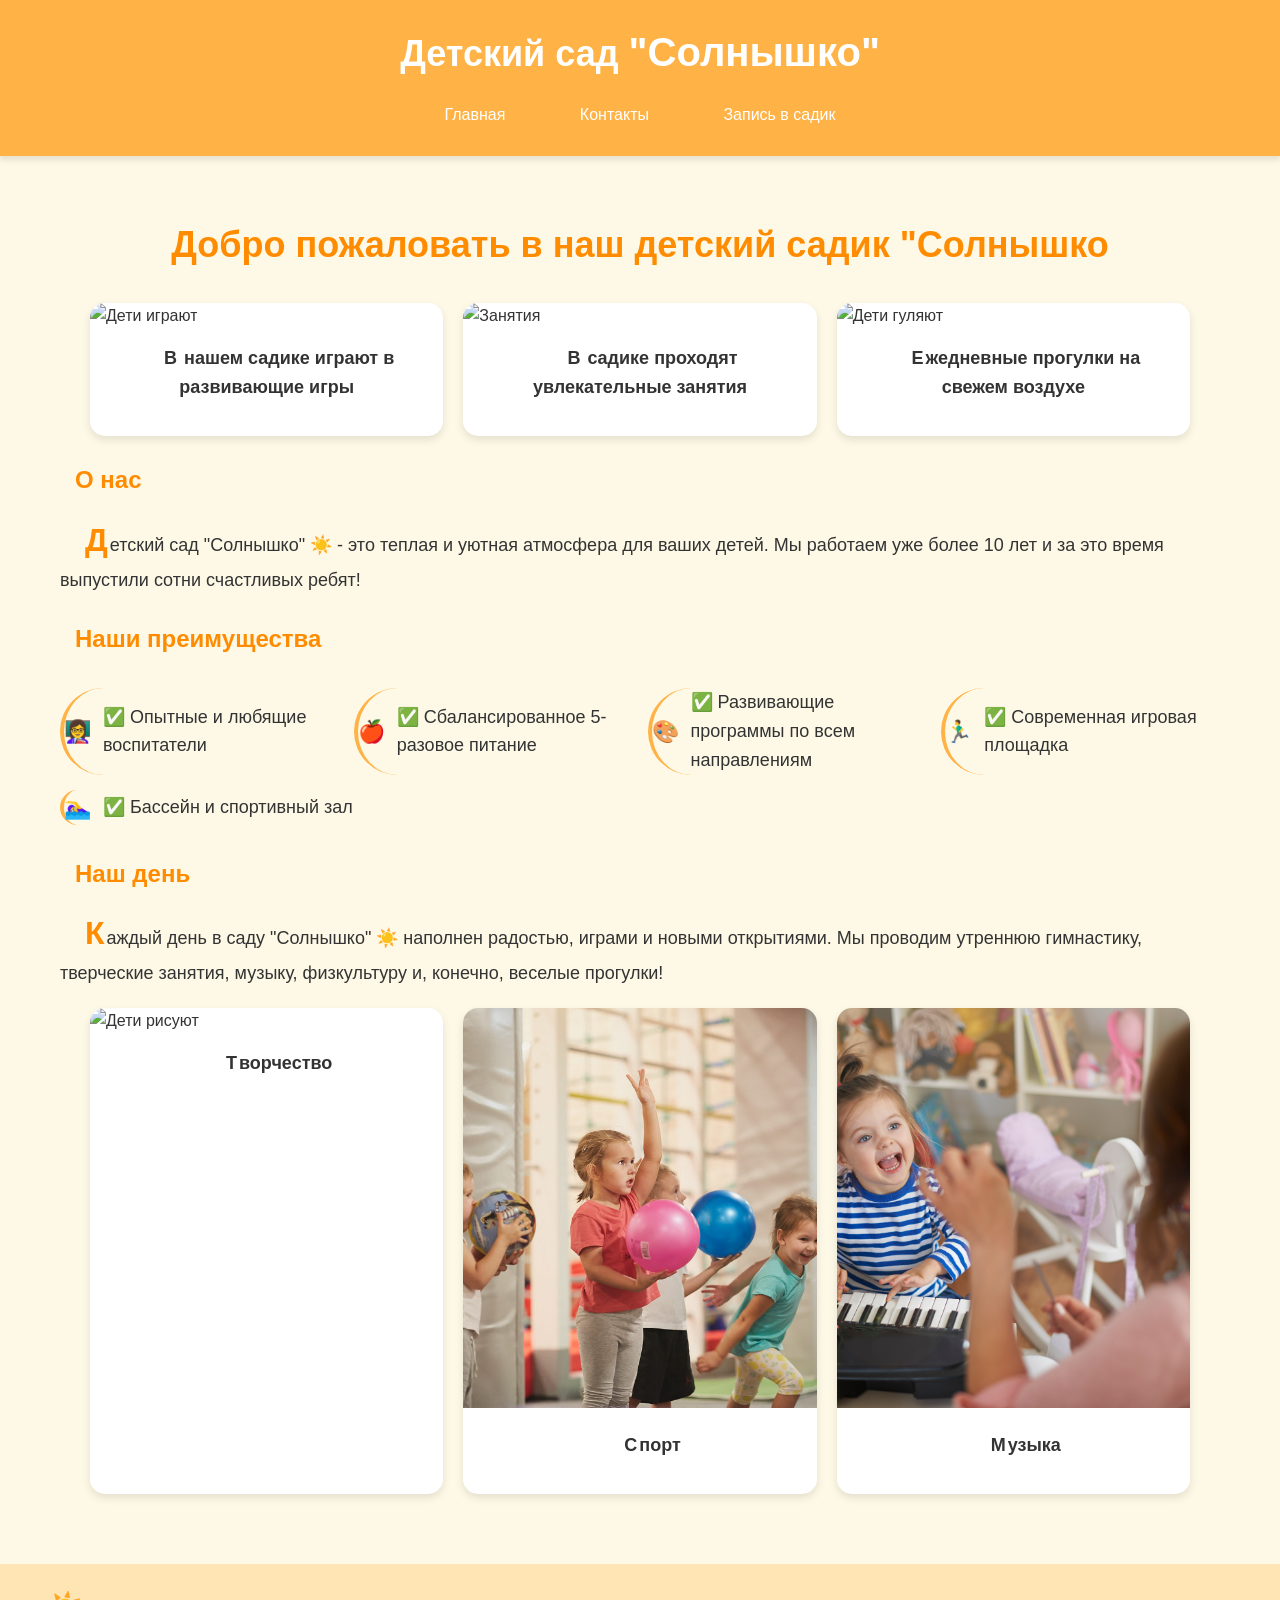
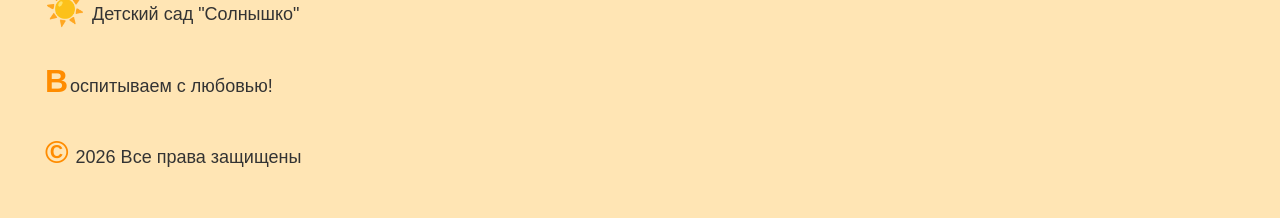
==== index.html @ 439caf0e "Мой сайт" ====
<!DOCTYPE html>
<html lang=ru>
	<head>
		<meta charset="UTF-8">
		<meta name="viewport" content="width=device-width, initial-scale=1.0">
		<title>Детский сад: "Солнышко" - Главная </title>
		<link rel="stylesheet", href="css/style.css">

	</head>
	<body>
		<header>
			<div class="logo">
				Детский сад <span>"Солнышко"</span>
			</div>
				<nav>
					<a href="index.html">Главная</a>
					<a href="contacts.html">Контакты</a>
					<a href="form.html">Запись в садик</a>
				</nav>
			
		</header>
		<main>
			<h1>Добро пожаловать в наш детский садик "Солнышко</h1>
			<div class="gallery">
				<div class="card">
					<img src="images/childrens.jpg" alt="Дети играют">
					<p>В нашем садике играют в развивающие игры</p>
				</div> 
				<div class="card">
					<img src="images/garden.jpg" alt="Занятия">
					<p>В садике проходят увлекательные занятия</p>
				</div> 
				<div class="card">
					<img src="images/children-playing.jpg" alt="Дети гуляют">
					<p>Ежедневные прогулки на свежем воздухе</p>
				</div> 
			</div>
			<h2>О нас</h2>
			<p>Детский сад "Солнышко" ☀️ - это теплая и уютная атмосфера для ваших детей. Мы работаем уже более 10 лет и за это время выпустили сотни счастливых ребят!</p>
			<h2>Наши преимущества</h2>
			<ul class="advantages">
				<li>✅ Опытные и любящие воспитатели</li>
				<li>✅ Сбалансированное 5-разовое питание</li>
				<li>✅ Развивающие программы по всем направлениям</li>
				<li>✅ Современная игровая площадка</li>
				<li>✅ Бассейн и спортивный зал</li>
			</ul>

			<h2>Наш день</h2>
			<p>Каждый день в саду "Солнышко" ☀️ наполнен радостью, играми и новыми открытиями. Мы проводим утреннюю гимнастику, тверческие занятия, музыку, физкультуру и, конечно, веселые прогулки!</p>

			<div class="gallery">
				<div class="card">
					<img src="images/paint.jpg" alt="Дети рисуют">
					<p>Творчество</p>
				</div> 
				<div class="card">
					<img src="images/sport.jpg" alt="Спорт">
					<p>Спорт</p>
				</div> 
				<div class="card">
					<img src="images/music.jpg" alt="Музыка">
					<p>Музыка</p>
				</div> 
			</div>
		</main>

		<footer>
			<p>☀️ Детский сад "Солнышко" </p>
			<p>Воспитываем с любовью!</p>
			<p>&copy 2026 Все права защищены</p>
		</footer>
	</body>
	
</html>
---- css/style.css ----
* {
	margin: 0;
	padding: 0;
	box-sizing: border-box ;
}

body {
	font-family: 'Segoe UI', Tahoma, Geneva, Verdana, sans-serif;
	background-color: #fef9e6;
	color: #333;
	line-height: 1.6;
}

header {
	background-color: #ffb347;
	padding: 20px;
	text-align: center;
	box-shadow: 0 4px 6px rgba(0,0,0,0.1);
}

p {
    font-size: 18px;
    text-indent: 25px;
    margin-bottom: 20px;
    color: #333;              
    font-family: 'Segoe UI', Tahoma, Geneva, Verdana, sans-serif;
}

p::first-letter {
    font-size: 32px;           
    color: #ff8c00;            
    font-weight: bold;
    margin-right: 2px;
}

.logo {
	font-size: 36px;
	font-weight: bold;
	color: #fff;
	margin-bottom: 10px;
}

.logo span {
	font-size: 40px;
}

nav a {
	color: white;
	text-decoration: none;
	margin: 0 15px;
	padding: 8px 20px;
	border-radius: 25px;
	transition: all 0.3s;
	display: inline-block;
}

nav a:hover {
	background-color: #fff;
	color: #ffb347;
	transform: csale(1.05);
}

main {
	max-width: 1200px;
	margin: 40px auto;
	padding: 20px;
}

h1 {
	color: #ff8c00;
	text-align: center;
	margin-bottom: 30px;
	font-size: 36px;
}

h2 {
	color: #ff8c00;
	margin: 25px 0 15px 0;
	border-left: 5px, solid, #ffb347;
	padding-left: 15px;
}

.gallery {
	display: flex;
	gap: 20px;
	flex-wrap: wrap;
	margin: 0 30px;
}

.card {
	background: white;
	border-radius: 15px;
	overflow: hidden;
	box-shadow: 0 4px 8px rgba(0,0,0,0.1);
	transition: transform 0.3s;
	flex: 1;
	min-width: 250px;
}

.card:hover {
	transform: translateY(-5px);
}

.card img {
	width: 100%;
	height: 400px;
	object-fit: cover;
}

.card p {
	padding: 15px;
	text-align: center;
	font-weight: bold;

}

.card p::first-letter {
    font-size: inherit;        
    color: inherit;            
}


.advantages {
	list-style: none;
	padding: 0;
	margin: 30px 0;
	display: flex;
	flex-wrap: wrap;
	gap: 15px;
}

.advantages li {
	background: linear-gradient(135 deg, #fff 0%, #fff8f0 100%);
	padding: 15px, 20px;
	border-radius: 50px;
	font-size: 18px;
	font-weight: 500;
	box-shadow: 0 2px 8 px rgba(255, 179, 71, 0.2);
	border-left: 4px solid #ffb347;
	transition: all 0.3s ease;
	flex: 1;
	min-width: 250px;
	display: flex;
	align-items: center;
	gap: 12px;
}

.advantages li:hover {
	transform: translateY(10px);
	box-shadow: 0 4px 15px rgba(255, 179, 71, 0.3);
	border-left: 4px solid#ff8c00;
}

.advantages li::before {
	font-size: 22px;
	filter: drop-shadow(0 1px 2 px rgba(0, 0, 0, 0.1));
}

.advantages li:nth-child(1)::before { content: "👩‍🏫"; }
.advantages li:nth-child(2)::before { content: "🍎"; }
.advantages li:nth-child(3)::before { content: "🎨"; }
.advantages li:nth-child(4)::before { content: "🏃‍♂️"; }
.advantages li:nth-child(5)::before { content: "🏊‍♀️"; }
.advantages li:nth-child(6)::before { content: "❤️"; }

.contact-info {
background-color: #fff;
padding: 20px;
border-radius: 15px;
margin: 20px 0;
box-shadow: 0 2px 5px rgba(0, 0, 0, 0.1);
}

.contact-info p {
	margin: 10 px 0;
	font-size: 16px;
}

.contact-info i {
	font-weight: bold;
	color: #ff8c00;
}

.contact-info p::first-letter {
    font-size: inherit;        
    color: inherit;            
}

.map {
	background-color: #e0e0e0;
	height: 300px;
	border-radius: 15px;
	display: flex;
	align-items: center;
	justify-content: center;
	margin: 20 px 0;
	color: #666;
}

.form-container {
	background: white;
	padding: 30px;
	border-radius: 15px;
	box-shadow: 0 4 px 10px rgba(0, 0, 0, 0.1);
}

.form-group {
	margin-bottom: 20px;
}
label {
	display: block;
	margin-bottom: 5px;
	font-weight: bold;
	color: #ff8c00;
}

input, select, textarea {
	width: 100%;
	padding: 12px;
	border: 2px solid #ffd699;
	border-radius: 10px;
	font-size: 16px;
	transition: border 0.3s;
}

input:focus, select:focus, textarea:focus {
	outline: none;
	border-color: #ffb347;
}

textarea {
	resize: vertical;
}

.btn {
	background-color: #ffb347;
	color: white;
	border: none;
	padding: 12px 30px;
	font-size: 18px;
	border-radius: 30px;
	cursor: pointer;
	transition:  all 0.3s;
}

.btn:hover {
	background-color: #ff8c00;
	transform: scale(1.02);
}

footer {
	background-color: #ffe5b4;
	color: white;
	padding: 20px;
	margin-top: 50px;
}
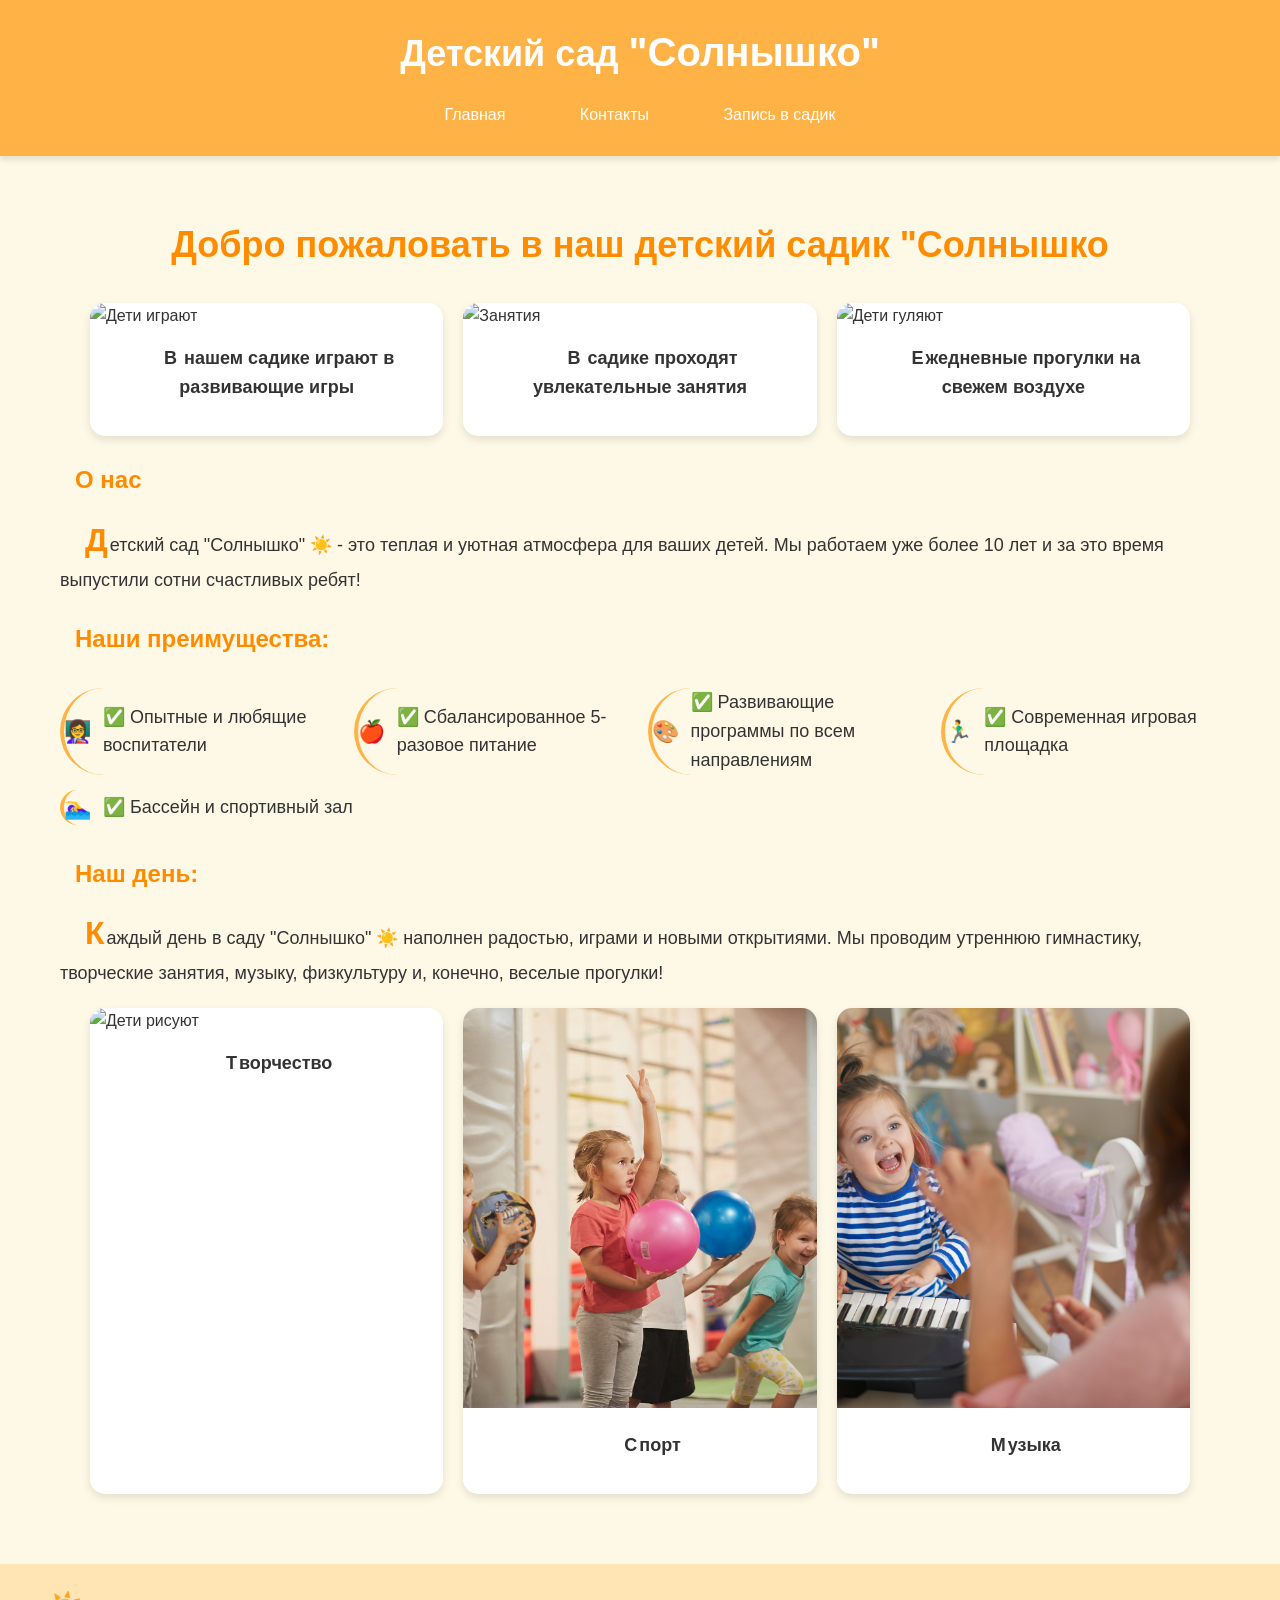
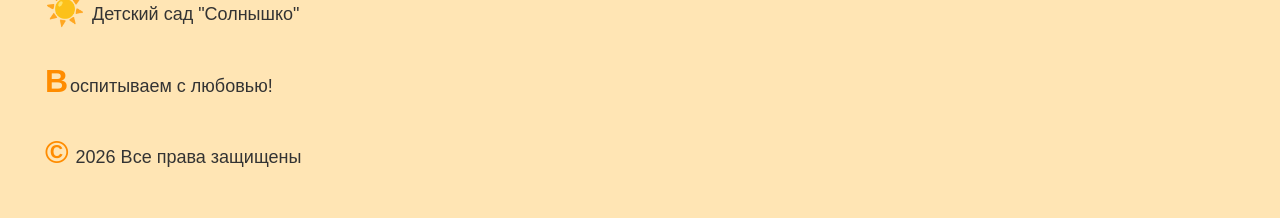
==== commit 187466f6: "My first website" ====
--- a/index.html
+++ b/index.html
@@ -37,7 +37,7 @@
 			</div>
 			<h2>О нас</h2>
 			<p>Детский сад "Солнышко" ☀️ - это теплая и уютная атмосфера для ваших детей. Мы работаем уже более 10 лет и за это время выпустили сотни счастливых ребят!</p>
-			<h2>Наши преимущества</h2>
+			<h2>Наши преимущества:</h2>
 			<ul class="advantages">
 				<li>✅ Опытные и любящие воспитатели</li>
 				<li>✅ Сбалансированное 5-разовое питание</li>
@@ -46,8 +46,8 @@
 				<li>✅ Бассейн и спортивный зал</li>
 			</ul>
 
-			<h2>Наш день</h2>
-			<p>Каждый день в саду "Солнышко" ☀️ наполнен радостью, играми и новыми открытиями. Мы проводим утреннюю гимнастику, тверческие занятия, музыку, физкультуру и, конечно, веселые прогулки!</p>
+			<h2>Наш день:</h2>
+			<p>Каждый день в саду "Солнышко" ☀️ наполнен радостью, играми и новыми открытиями. Мы проводим утреннюю гимнастику, творческие занятия, музыку, физкультуру и, конечно, веселые прогулки!</p>
 
 			<div class="gallery">
 				<div class="card">
